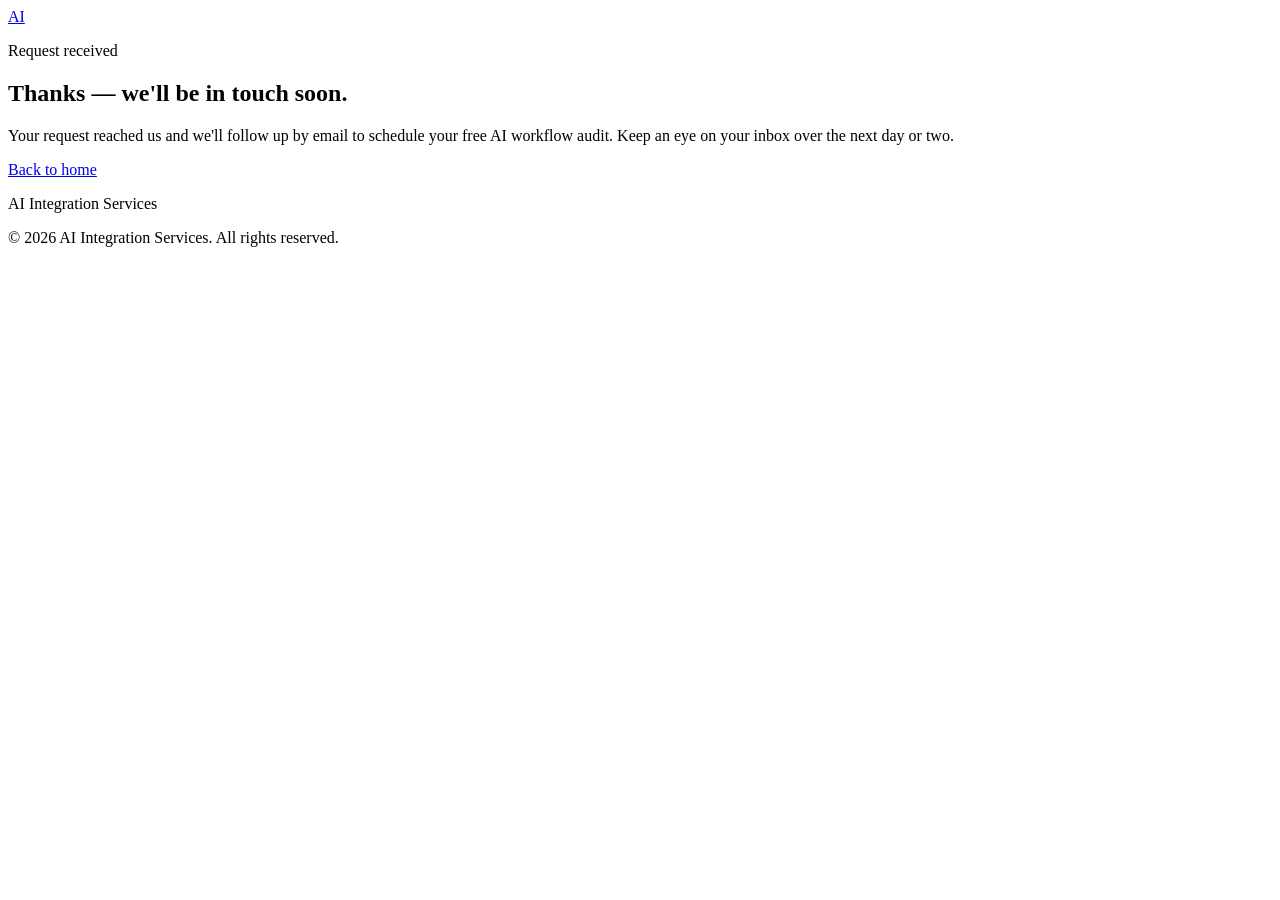
==== public/thanks.html @ 185c9b81 "Add painted-door test landing site for 3 AI-services domains One templated static landing page deplo" ====
<!DOCTYPE html>
<html lang="en">
  <head>
    <meta charset="utf-8" />
    <meta name="viewport" content="width=device-width, initial-scale=1" />
    <title>Thanks — we'll be in touch</title>
    <meta name="robots" content="noindex" />
    <link rel="icon" href="/favicon.svg" type="image/svg+xml" />
    <link rel="stylesheet" href="/assets/styles.css" />
  </head>
  <body>
    <header class="site-header">
      <a class="wordmark" href="/">
        <span class="wordmark-mark" data-bind="wordmark">AI</span>
      </a>
    </header>

    <main id="top">
      <section class="hero">
        <p class="eyebrow">Request received</p>
        <h1>Thanks — we'll be in touch soon.</h1>
        <p class="subhead">
          Your request reached us and we'll follow up by email to schedule your free
          AI workflow audit. Keep an eye on your inbox over the next day or two.
        </p>
        <div class="hero-actions">
          <a class="btn btn-primary" href="/">Back to home</a>
        </div>
      </section>
    </main>

    <footer class="site-footer">
      <p class="footer-brand" data-bind="brand">AI Integration Services</p>
      <p class="footer-legal">&copy; <span data-bind="year">2026</span> <span data-bind="brand">AI Integration Services</span>. All rights reserved.</p>
    </footer>

    <script src="/assets/config.js"></script>
    <script src="/assets/main.js"></script>
  </body>
</html>
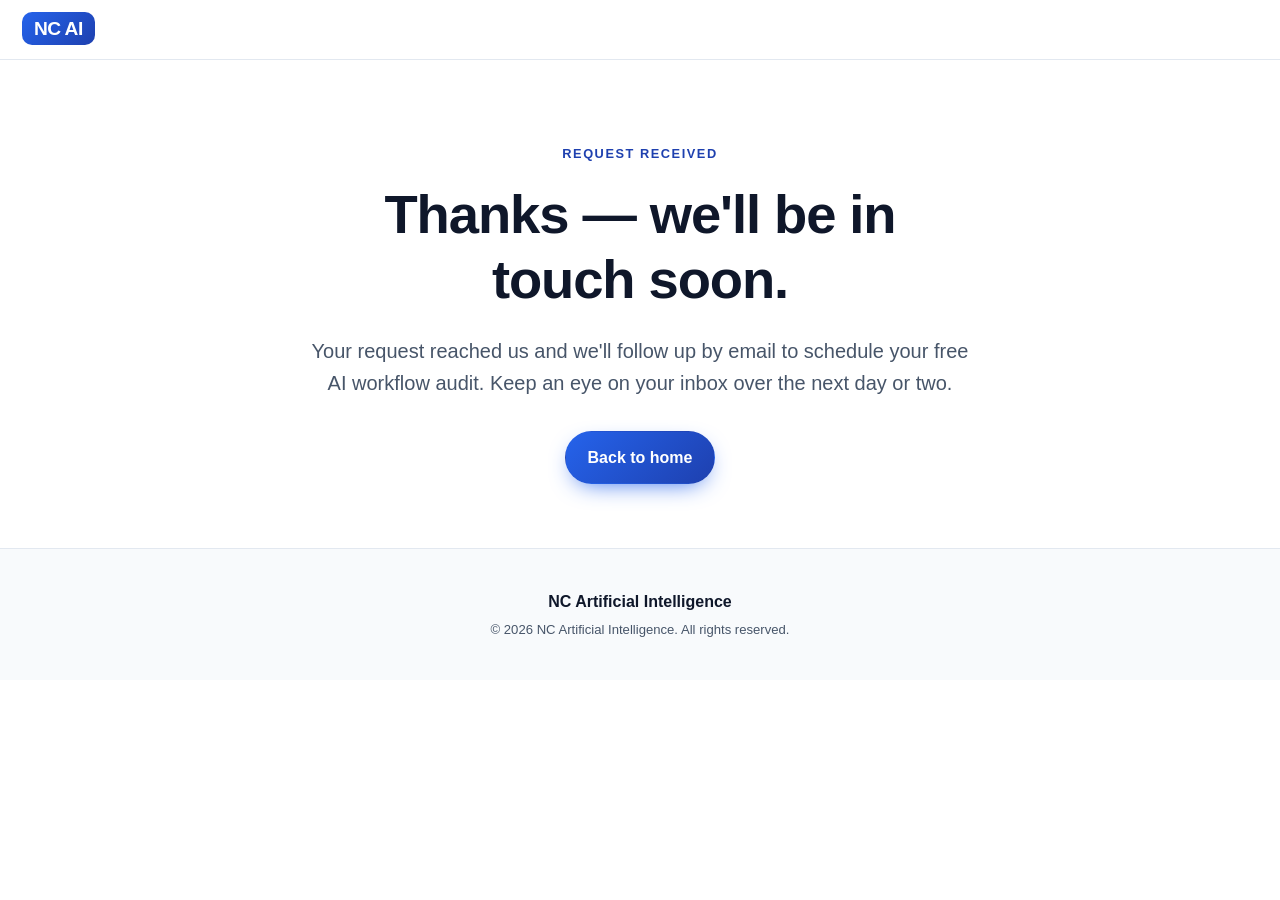
==== commit de7fb03e: "Add SEO (meta, OG images, JSON-LD, sitemap) and GitHub Pages sample deploy - Per-domain SEO: titles," ====
--- a/public/thanks.html
+++ b/public/thanks.html
@@ -5,12 +5,13 @@
     <meta name="viewport" content="width=device-width, initial-scale=1" />
     <title>Thanks — we'll be in touch</title>
     <meta name="robots" content="noindex" />
-    <link rel="icon" href="/favicon.svg" type="image/svg+xml" />
-    <link rel="stylesheet" href="/assets/styles.css" />
+    <meta name="theme-color" data-bind="themeColor" content="#2563eb" />
+    <link rel="icon" href="favicon.svg" type="image/svg+xml" />
+    <link rel="stylesheet" href="assets/styles.css" />
   </head>
   <body>
     <header class="site-header">
-      <a class="wordmark" href="/">
+      <a class="wordmark" href="index.html">
         <span class="wordmark-mark" data-bind="wordmark">AI</span>
       </a>
     </header>
@@ -24,7 +25,7 @@
           AI workflow audit. Keep an eye on your inbox over the next day or two.
         </p>
         <div class="hero-actions">
-          <a class="btn btn-primary" href="/">Back to home</a>
+          <a class="btn btn-primary" href="index.html">Back to home</a>
         </div>
       </section>
     </main>
@@ -34,7 +35,7 @@
       <p class="footer-legal">&copy; <span data-bind="year">2026</span> <span data-bind="brand">AI Integration Services</span>. All rights reserved.</p>
     </footer>
 
-    <script src="/assets/config.js"></script>
-    <script src="/assets/main.js"></script>
+    <script src="assets/config.js"></script>
+    <script src="assets/main.js"></script>
   </body>
 </html>
--- a/public/assets/styles.css
+++ b/public/assets/styles.css
@@ -0,0 +1,412 @@
+:root {
+  --accent: #2563eb;
+  --accent-dark: #1e40af;
+  --ink: #0f172a;
+  --ink-soft: #475569;
+  --line: #e2e8f0;
+  --bg: #ffffff;
+  --bg-soft: #f8fafc;
+  --radius: 14px;
+  --max: 1040px;
+  --font: -apple-system, BlinkMacSystemFont, "Segoe UI", Roboto, Helvetica, Arial,
+    sans-serif;
+}
+
+* {
+  box-sizing: border-box;
+}
+
+html {
+  scroll-behavior: smooth;
+}
+
+body {
+  margin: 0;
+  font-family: var(--font);
+  color: var(--ink);
+  background: var(--bg);
+  line-height: 1.6;
+  -webkit-font-smoothing: antialiased;
+}
+
+h1,
+h2,
+h3 {
+  line-height: 1.2;
+  letter-spacing: -0.02em;
+  margin: 0 0 0.5em;
+}
+
+p {
+  margin: 0 0 1em;
+}
+
+a {
+  color: var(--accent-dark);
+}
+
+/* ---------- Header ---------- */
+.site-header {
+  position: sticky;
+  top: 0;
+  z-index: 10;
+  display: flex;
+  align-items: center;
+  justify-content: space-between;
+  padding: 14px 22px;
+  background: rgba(255, 255, 255, 0.85);
+  backdrop-filter: saturate(180%) blur(10px);
+  border-bottom: 1px solid var(--line);
+}
+
+.wordmark {
+  text-decoration: none;
+}
+
+.wordmark-mark {
+  font-weight: 800;
+  font-size: 1.2rem;
+  letter-spacing: -0.03em;
+  color: var(--ink);
+  padding: 6px 12px;
+  border-radius: 10px;
+  background: linear-gradient(135deg, var(--accent), var(--accent-dark));
+  color: #fff;
+}
+
+.header-cta {
+  font-weight: 600;
+  font-size: 0.95rem;
+  text-decoration: none;
+  color: var(--accent-dark);
+  padding: 8px 14px;
+  border-radius: 999px;
+  border: 1px solid var(--line);
+}
+
+.header-cta:hover {
+  border-color: var(--accent);
+}
+
+/* ---------- Buttons ---------- */
+.btn {
+  display: inline-block;
+  font-weight: 600;
+  text-decoration: none;
+  padding: 13px 22px;
+  border-radius: 999px;
+  border: 1px solid transparent;
+  cursor: pointer;
+  font-size: 1rem;
+  transition: transform 0.05s ease, box-shadow 0.2s ease;
+}
+
+.btn:active {
+  transform: translateY(1px);
+}
+
+.btn-primary {
+  background: linear-gradient(135deg, var(--accent), var(--accent-dark));
+  color: #fff;
+  box-shadow: 0 8px 24px -10px var(--accent);
+}
+
+.btn-primary:hover {
+  box-shadow: 0 12px 30px -10px var(--accent);
+}
+
+.btn-ghost {
+  background: transparent;
+  color: var(--ink);
+  border-color: var(--line);
+}
+
+.btn-ghost:hover {
+  border-color: var(--accent);
+}
+
+.btn-block {
+  width: 100%;
+  text-align: center;
+  border: none;
+  font-size: 1.05rem;
+  margin-top: 8px;
+}
+
+/* ---------- Hero ---------- */
+.hero {
+  max-width: var(--max);
+  margin: 0 auto;
+  padding: 84px 22px 64px;
+  text-align: center;
+}
+
+.eyebrow {
+  text-transform: uppercase;
+  letter-spacing: 0.12em;
+  font-size: 0.8rem;
+  font-weight: 700;
+  color: var(--accent-dark);
+  margin-bottom: 18px;
+}
+
+.hero h1 {
+  font-size: clamp(2.1rem, 5vw, 3.4rem);
+  max-width: 18ch;
+  margin: 0 auto 0.4em;
+}
+
+.subhead {
+  font-size: clamp(1.05rem, 2.2vw, 1.25rem);
+  color: var(--ink-soft);
+  max-width: 60ch;
+  margin: 0 auto 32px;
+}
+
+.hero-actions {
+  display: flex;
+  gap: 12px;
+  justify-content: center;
+  flex-wrap: wrap;
+}
+
+.hero-note {
+  margin-top: 18px;
+  font-size: 0.9rem;
+  color: var(--ink-soft);
+}
+
+/* ---------- Bands & sections ---------- */
+.band {
+  background: var(--bg-soft);
+  border-top: 1px solid var(--line);
+  border-bottom: 1px solid var(--line);
+}
+
+.band-inner,
+.section {
+  max-width: var(--max);
+  margin: 0 auto;
+  padding: 64px 22px;
+}
+
+.band-inner h2,
+.section-title {
+  font-size: clamp(1.6rem, 3.5vw, 2.2rem);
+  text-align: center;
+}
+
+.section-title {
+  margin-bottom: 36px;
+}
+
+.lede {
+  font-size: 1.15rem;
+  color: var(--ink-soft);
+  max-width: 62ch;
+  margin: 0 auto;
+  text-align: center;
+}
+
+.lede.center {
+  text-align: center;
+}
+
+/* ---------- Cards ---------- */
+.cards {
+  display: grid;
+  grid-template-columns: repeat(auto-fit, minmax(220px, 1fr));
+  gap: 18px;
+}
+
+.card {
+  background: var(--bg);
+  border: 1px solid var(--line);
+  border-radius: var(--radius);
+  padding: 24px;
+}
+
+.card h3 {
+  font-size: 1.15rem;
+}
+
+.card p {
+  color: var(--ink-soft);
+  margin: 0;
+  font-size: 0.98rem;
+}
+
+/* ---------- Steps ---------- */
+.steps {
+  list-style: none;
+  margin: 0;
+  padding: 0;
+  display: grid;
+  gap: 22px;
+  max-width: 720px;
+  margin: 0 auto;
+}
+
+.steps li {
+  display: flex;
+  gap: 18px;
+  align-items: flex-start;
+}
+
+.step-num {
+  flex: 0 0 auto;
+  width: 40px;
+  height: 40px;
+  border-radius: 50%;
+  display: grid;
+  place-items: center;
+  font-weight: 700;
+  color: #fff;
+  background: linear-gradient(135deg, var(--accent), var(--accent-dark));
+}
+
+.steps h3 {
+  font-size: 1.15rem;
+  margin-bottom: 0.25em;
+}
+
+.steps p {
+  margin: 0;
+  color: var(--ink-soft);
+}
+
+/* ---------- Trust ---------- */
+.trust-inner {
+  max-width: 720px;
+  margin: 0 auto;
+  text-align: center;
+}
+
+/* ---------- Form ---------- */
+.form-section {
+  padding-top: 0;
+}
+
+.form-card {
+  max-width: 680px;
+  margin: 0 auto;
+  background: var(--bg);
+  border: 1px solid var(--line);
+  border-radius: 20px;
+  padding: 40px;
+  box-shadow: 0 30px 60px -40px rgba(15, 23, 42, 0.4);
+}
+
+.form-card h2 {
+  text-align: center;
+  font-size: clamp(1.5rem, 3vw, 2rem);
+}
+
+.form-intro {
+  text-align: center;
+  color: var(--ink-soft);
+  margin-bottom: 28px;
+}
+
+.field-row {
+  display: grid;
+  grid-template-columns: 1fr 1fr;
+  gap: 16px;
+}
+
+.field {
+  margin-bottom: 16px;
+  display: flex;
+  flex-direction: column;
+}
+
+.field label {
+  font-weight: 600;
+  font-size: 0.9rem;
+  margin-bottom: 6px;
+}
+
+.field input,
+.field select,
+.field textarea {
+  font: inherit;
+  padding: 12px 14px;
+  border: 1px solid var(--line);
+  border-radius: 10px;
+  background: var(--bg-soft);
+  color: var(--ink);
+  width: 100%;
+}
+
+.field input:focus,
+.field select:focus,
+.field textarea:focus {
+  outline: none;
+  border-color: var(--accent);
+  box-shadow: 0 0 0 3px color-mix(in srgb, var(--accent) 18%, transparent);
+  background: var(--bg);
+}
+
+.field textarea {
+  resize: vertical;
+}
+
+.hidden-field {
+  display: none;
+}
+
+.form-fineprint {
+  text-align: center;
+  font-size: 0.82rem;
+  color: var(--ink-soft);
+  margin: 14px 0 0;
+}
+
+/* ---------- Footer ---------- */
+.site-footer {
+  border-top: 1px solid var(--line);
+  background: var(--bg-soft);
+  text-align: center;
+  padding: 40px 22px;
+}
+
+.footer-brand {
+  font-weight: 700;
+  margin-bottom: 4px;
+}
+
+.footer-location {
+  color: var(--ink-soft);
+  margin-bottom: 12px;
+}
+
+.footer-legal {
+  font-size: 0.82rem;
+  color: var(--ink-soft);
+  margin: 0;
+}
+
+/* ---------- Preview banner (demo only) ---------- */
+.preview-banner {
+  background: #0f172a;
+  color: #e2e8f0;
+  text-align: center;
+  font-size: 0.85rem;
+  padding: 8px 14px;
+}
+
+.preview-banner a {
+  color: #fff;
+  font-weight: 600;
+  text-decoration: underline;
+}
+
+/* ---------- Responsive ---------- */
+@media (max-width: 560px) {
+  .field-row {
+    grid-template-columns: 1fr;
+  }
+  .form-card {
+    padding: 26px 20px;
+  }
+}
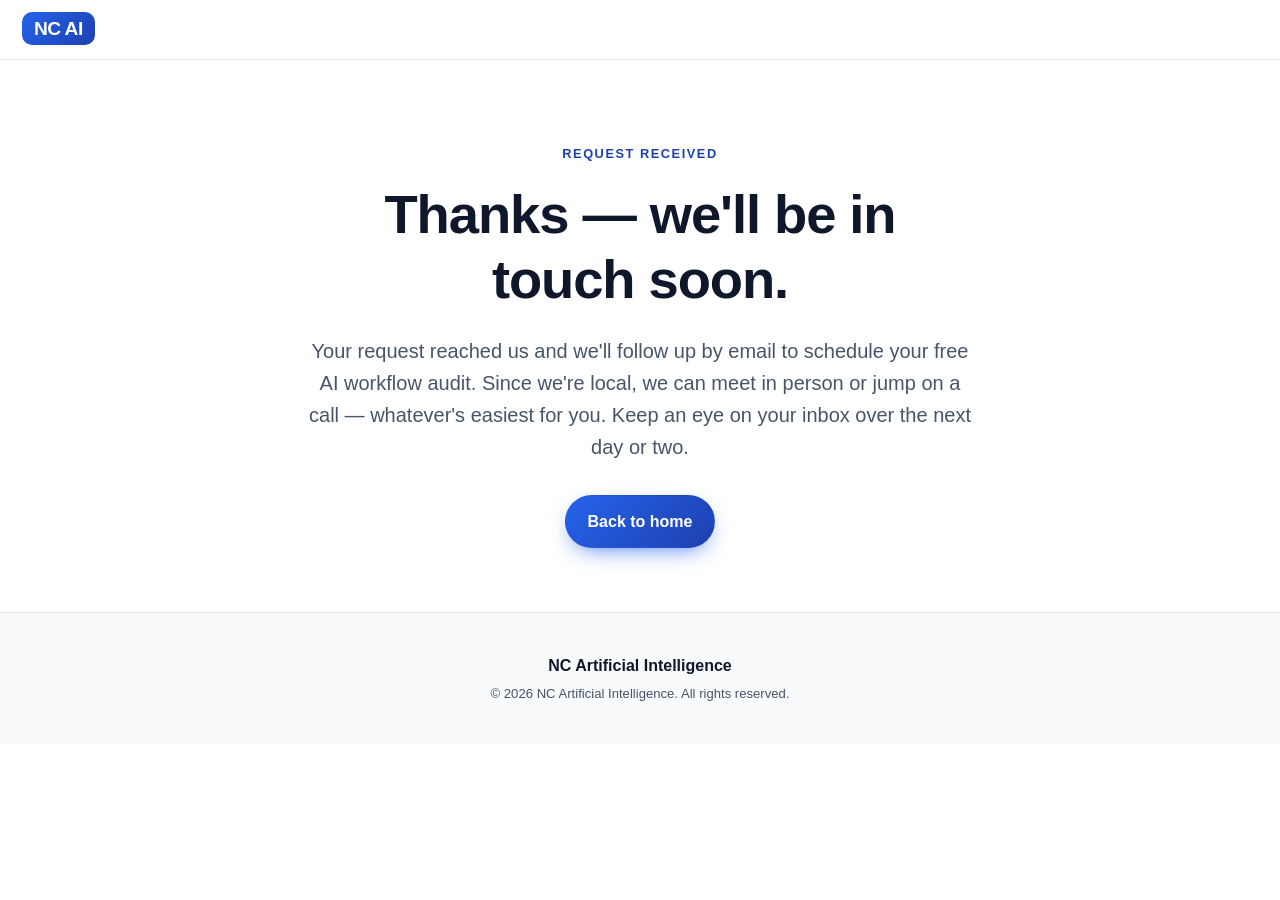
==== commit 147f3d4c: "Stress local presence and in-person meetings in site copy Co-Authored-By: Claude Opus 4.8 (1M contex" ====
--- a/public/thanks.html
+++ b/public/thanks.html
@@ -1,6 +1,14 @@
 <!DOCTYPE html>
 <html lang="en">
   <head>
+    <!-- Google tag (gtag.js) -->
+    <script async src="https://www.googletagmanager.com/gtag/js?id=G-DRT9H3H2EL"></script>
+    <script>
+      window.dataLayer = window.dataLayer || [];
+      function gtag(){dataLayer.push(arguments);}
+      gtag('js', new Date());
+      gtag('config', 'G-DRT9H3H2EL');
+    </script>
     <meta charset="utf-8" />
     <meta name="viewport" content="width=device-width, initial-scale=1" />
     <title>Thanks — we'll be in touch</title>
@@ -22,7 +30,9 @@
         <h1>Thanks — we'll be in touch soon.</h1>
         <p class="subhead">
           Your request reached us and we'll follow up by email to schedule your free
-          AI workflow audit. Keep an eye on your inbox over the next day or two.
+          AI workflow audit. Since we're local, we can meet in person or jump on a
+          call — whatever's easiest for you. Keep an eye on your inbox over the next
+          day or two.
         </p>
         <div class="hero-actions">
           <a class="btn btn-primary" href="index.html">Back to home</a>
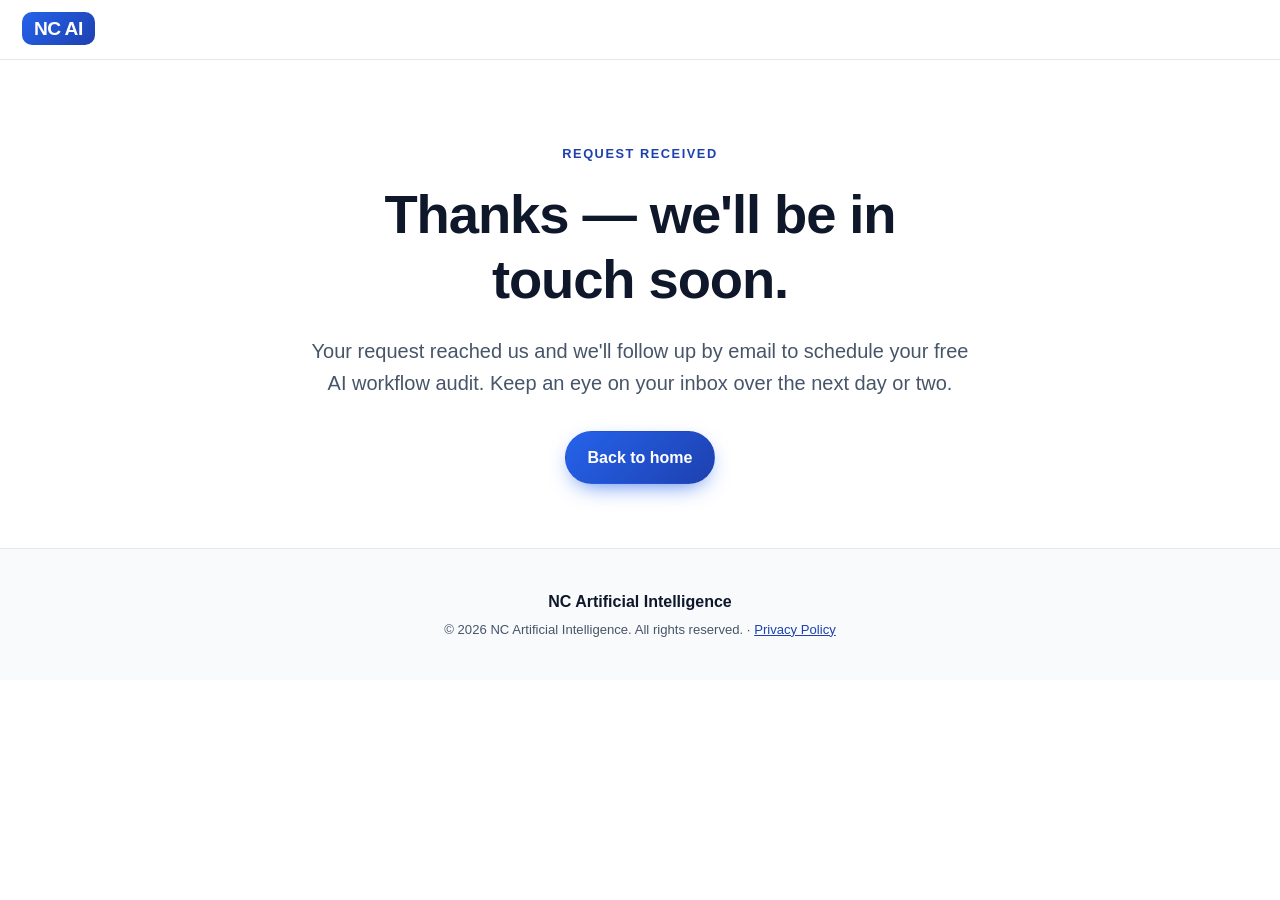
==== commit b7282552: "Add brand-aware privacy policy and consent link - New public/privacy.html: brand-aware policy coveri" ====
--- a/public/thanks.html
+++ b/public/thanks.html
@@ -30,9 +30,7 @@
         <h1>Thanks — we'll be in touch soon.</h1>
         <p class="subhead">
           Your request reached us and we'll follow up by email to schedule your free
-          AI workflow audit. Since we're local, we can meet in person or jump on a
-          call — whatever's easiest for you. Keep an eye on your inbox over the next
-          day or two.
+          AI workflow audit. Keep an eye on your inbox over the next day or two.
         </p>
         <div class="hero-actions">
           <a class="btn btn-primary" href="index.html">Back to home</a>
@@ -42,7 +40,7 @@
 
     <footer class="site-footer">
       <p class="footer-brand" data-bind="brand">AI Integration Services</p>
-      <p class="footer-legal">&copy; <span data-bind="year">2026</span> <span data-bind="brand">AI Integration Services</span>. All rights reserved.</p>
+      <p class="footer-legal">&copy; <span data-bind="year">2026</span> <span data-bind="brand">AI Integration Services</span>. All rights reserved. &middot; <a href="privacy.html">Privacy Policy</a></p>
     </footer>
 
     <script src="assets/config.js"></script>
--- a/public/assets/styles.css
+++ b/public/assets/styles.css
@@ -212,6 +212,43 @@
   text-align: center;
 }
 
+/* ---------- Legal / prose (privacy policy) ---------- */
+.legal {
+  max-width: 760px;
+  text-align: left;
+  color: var(--ink-soft);
+}
+
+.legal-meta {
+  font-size: 0.9rem;
+  color: var(--ink-soft);
+  margin-bottom: 28px;
+}
+
+.legal h2 {
+  font-size: 1.25rem;
+  color: var(--ink);
+  margin: 34px 0 10px;
+}
+
+.legal p,
+.legal li {
+  font-size: 1.02rem;
+}
+
+.legal ul {
+  padding-left: 1.2em;
+  margin: 0 0 12px;
+}
+
+.legal li {
+  margin-bottom: 8px;
+}
+
+.legal strong {
+  color: var(--ink);
+}
+
 /* ---------- Cards ---------- */
 .cards {
   display: grid;
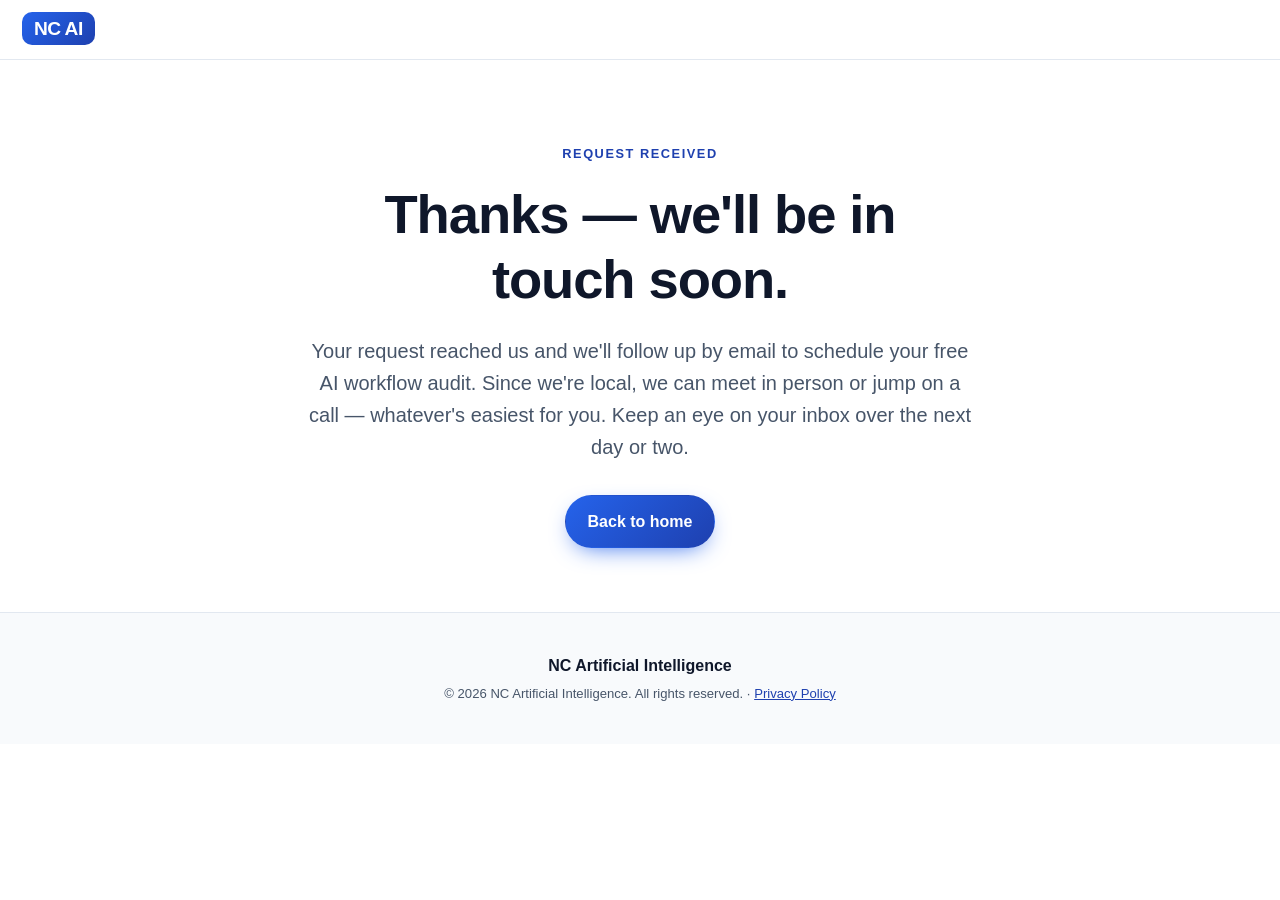
==== commit 5e062a8f: "Stress local presence and in-person meetings in site copy (#3) Claude-Session: https://claude.ai/cod" ====
--- a/public/thanks.html
+++ b/public/thanks.html
@@ -30,7 +30,9 @@
         <h1>Thanks — we'll be in touch soon.</h1>
         <p class="subhead">
           Your request reached us and we'll follow up by email to schedule your free
-          AI workflow audit. Keep an eye on your inbox over the next day or two.
+          AI workflow audit. Since we're local, we can meet in person or jump on a
+          call — whatever's easiest for you. Keep an eye on your inbox over the next
+          day or two.
         </p>
         <div class="hero-actions">
           <a class="btn btn-primary" href="index.html">Back to home</a>
